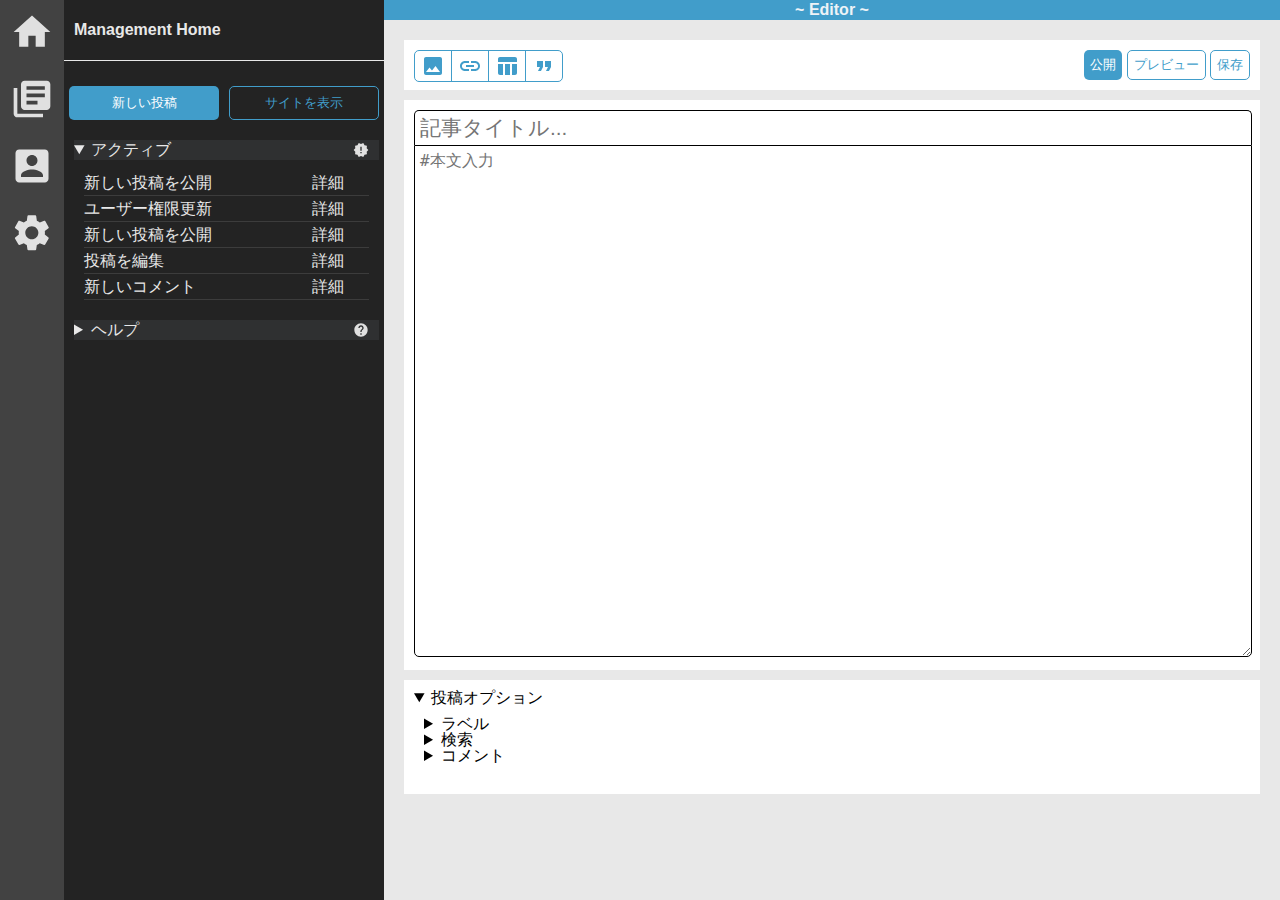
==== cs/post_Editor.html @ 0bb7f08c "ファイルの構成変更" ====
<!DOCTYPE html>
<html lang="ja">

<head>
  <meta charset="UTF-8">
  <meta name="viewport" content="width=device-width, initial-scale=1.0">
  <link rel="stylesheet" href="../reset.css">
  <link rel="stylesheet" href="./style.css">
  <link rel="stylesheet" href="./class_style.css">
  <script src="./httpRequest.js"></script>
  <script src="./editor.js"></script>
  <script src="./script.js"></script>

  <title>Document</title>
</head>

<body>

  <div id="navigation_bar">

    <nav>
      <ul>
        <li><a href="#"><img src="./images/home.svg" alt="ホーム"></a></li>
        <li><a href="#"><img src="./images/books.svg" alt="記事"></a></li>
        <li><a href="#"><img src="./images/account.svg" alt="アカウント"></a></li>
        <li><a href="#"><img src="./images/settings.svg" alt="設定"></a></li>
      </ul>
    </nav>

  </div>

  <div id="content_select_bar">

    <h3>Management Home</h3>

    <span class="section">
      <button class="h2 s2column">新しい投稿</button>
      <button class="h3 s2column">サイトを表示</button>
    </span>

    <details open>

      <summary><img src="./images/baseline-new.svg" alt="アクティブ">アクティブ</summary>
      <div>

        <table>
          <tr>
            <td>新しい投稿を公開</td>
            <td>詳細</td>
          </tr>
          <tr>
            <td>ユーザー権限更新</td>
            <td>詳細</td>
          </tr>
          <tr>
            <td>新しい投稿を公開</td>
            <td>詳細</td>
          </tr>
          <tr>
            <td>投稿を編集</td>
            <td>詳細</td>
          </tr>
          <tr>
            <td>新しいコメント</td>
            <td>詳細</td>
          </tr>
        </table>

      </div>
    </details>


    <details>

      <summary><img src="./images/help.svg" alt="ヘルプ">ヘルプ</summary>
      <div>

        お困りの時はサポートやコミュニティを参照してください。

      </div>
    </details>

  </div>

  <div id="main_control">
    <h1>~ Editor ~</h1>


    <section>
      
      <div id="Toolbar" class="box">
        <div class="left">
          <div class="groupbutton">
            <button value="image" data-method="CodeInsertion"><img src="./images/editor/photo.svg" alt="画像挿入"></button>
            <button value="link" data-method="CodeInsertion"><img src="./images/editor/link.svg" alt="リンク挿入"></button>
            <button value="table" data-method="TableCode"><img src="./images/editor/table.svg" alt="テーブル挿入"></button>
            <button value="quote" data-method="CodeInsertion"><img src="./images/editor/quote.svg" alt="引用"></button>
          </div>
        </div>
        <div class="right">
          <button class="h2 article">公開</button>
          <button class="h3 preview">プレビュー</button>
          <button class="h3 save">保存</button>
        </div>
      </div>

      <!-- テーブル挿入時 表示するコントロール -->
      <div class="box tableInWidget">
        横 : <input type="number" min="0" value="1">
        縦 : <input type="number" min="0" value="2">
        <button class="h2">挿入</button>

        <div class="box">

          <details>
            <summary>ヒント</summary>
            <div class="box">
              テーブル「:」を左右に配置する事で文字の寄りを変える事が出来ます<br>
              `|:----|`左寄り　`|----:|`右寄り
            </div>
          </details>

        </div>
      </div>


      <div class="box">
        <input id="postTitle" type="text" name="post_title" placeholder="記事タイトル..." value="">
        <textarea id="postText" name="post_data" placeholder="#本文入力" value=""></textarea>
      </div>

      <div class="box">
        <details open>
          <summary>投稿オプション</summary>

          <div class="box">
            <details>
              <summary>ラベル</summary>

              <div class="box">
                <input type="text" name="post_label" placeholder="ラベルをカンマ(,)で区切って入力" value="">
              </div>
            </details>

            <details>
              <summary>検索</summary>

              <div class="box">
                <input type="text" name="post_seo_about" placeholder="記事のSEO用説明" value="">
              </div>
            </details>

            <details>
              <summary>コメント</summary>

              <div class="box">
                コメント有無 :
                <label><input type="radio" name="comment" value="true" checked>有効</label>
                <label><input type="radio" name="comment" value="false">無効</label>
              </div>
            </details>
          </div>
        </details>

      </div>

    </section>


  </div>

</body>

</html>
---- cs/style.css ----
body, html{
  height: 100%;
  
}
*{
  font-family: 'Hiragino Kaku Gothic Pro', 'ヒラギノ角ゴ Pro W3', メイリオ, Meiryo, 'ＭＳ Ｐゴシック', sans-serif;
}

/* サイド ナビゲーション
============================================== */

#navigation_bar{
  background: #424242;
  width: 5%;
  height: 100%;
  float: left;
}

#navigation_bar nav ul li img{
  width: calc(100% - 20px);
  padding: 10px;
}


#content_select_bar{
  background: #232323;
  width: 25%;
  height: 100%;
  float: left;
  overflow: scroll;
}

#content_select_bar h3{
  color: #e8e8e8;
  padding: 10px;
  border-bottom: 1px #e8e8e8 solid;
  margin-bottom: 20px;
  line-height: 40px;
}
#content_select_bar .section{
  background: #232323;
  display: flex;
  padding-bottom: 10px;
}


#content_select_bar .section button.s2column{
  float: left;
  width: calc(50% - 10px);
  margin: 5px;
  line-height: 30px;
}

#content_select_bar .section button.h2{
  font-size: 0.8em;
}

#content_select_bar .section button.h3{
  font-size: 0.8em;
}

#content_select_bar summary{
  background: #2f3031;
  line-height: 20px;
}

#content_select_bar summary img{
  float: right;
  right: 10px;
  top: 2px;
  position: relative;
  width: 16px;
}

#content_select_bar details{
  color: #e8e8e8;
  padding: 5px 5px 5px 10px;
}


#content_select_bar details div{
  margin: 10px;
}

#content_select_bar details div table{
  width: 100%;
}

#content_select_bar details div table tr{
  line-height: 25px;
  border-bottom: 1px #3c3c3c solid;
}




/* メインコントロール
============================================== */

#main_control{
  background: #e8e8e8;
  width: 70%;
  height: 100%;
  float: left;
  overflow: scroll;
}

#main_control h1{
  background: #419dca;
  line-height: 20px;
  color: #edf3f7;
  text-align: center;
}

#main_control #Toolbar{
  height: 30px;
}

#main_control #Toolbar button{
  height: 30px;
}


#main_control input[name="post_title"]{
  width: calc(100% - 10px);
  border-radius: 5px 5px 0px 0px;
  border: 1px #000 solid;
  padding: 5px;
  font-size: 1.3em;
  border-bottom: 0px;
  font-family: arial,sans-serif;
}

#main_control textarea[name="post_data"]{
  width: calc(100% - 10px);
  border: 1px #000 solid;
  padding: 5px;
  border-radius: 0px 0px 5px 5px;
  height: 500px;
  font-size: 1em;
  font-family: "Monaco", monospace, "Courier", "Inconsolata", "Bitstream Vera Sans Mono";
}



#main_control details input{
  width: 100%;
}

#main_control details input[type="radio"]{
  width: auto;
}

#main_control .tableInWidget{
  display: none;
}
---- cs/class_style.css ----
/* Element
============================================== */
button{
  border-radius: 5px;
  color: #419dca;
  transition: .5s;
}

section{
  padding: 20px;
}


/* Button
============================================== */

.left{
  float: left;
}

.right{
  float: right;
}

button.h2{
  background: #419dca;
  color: #FFF;
  border: 0px;
}

button.h3{
  background: rgba(100%, 100%, 100%, 0);
  border: 1px #419dca solid;
}

.groupbutton{
  background: #fff;
  display: inline-block;
  border: 1px #419dca solid;
  border-radius: 5px;
}
.groupbutton button{
  display: block;
  float: left;
  border: 0px;
  line-height: 0px;
  background: rgba(255, 255, 255, 0);
  border-radius: 0px;
}

.groupbutton button img{
  width: 24px;
}

.groupbutton button:hover{
  background: #325b6f;
}

.groupbutton button:nth-child(n + 2){
  border-left: 1px #419dca solid;
}

/* セクション and ボックス
============================================== */

.box{
  background: #FFF;
  display: block;
  padding: 10px;
  margin-bottom: 10px;
}
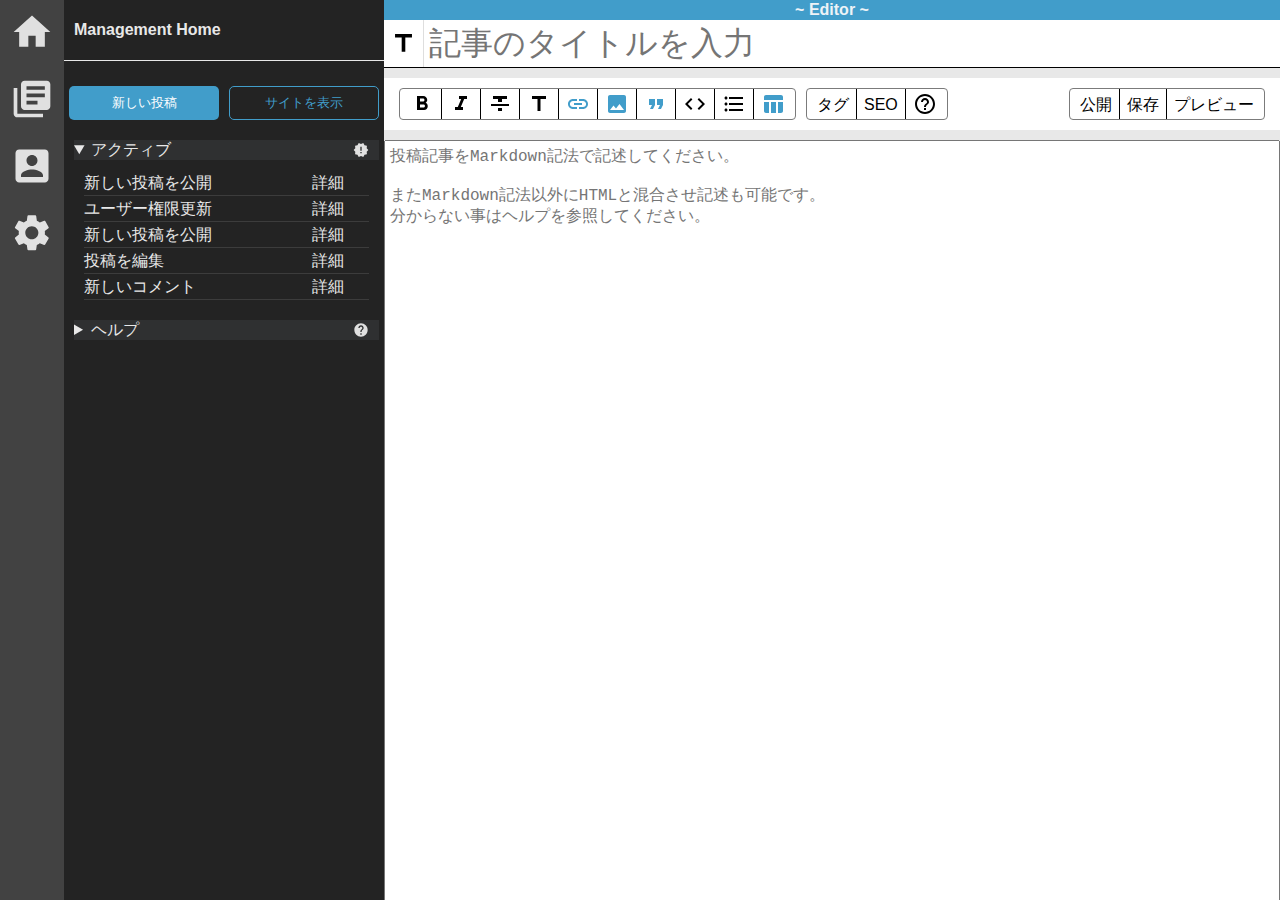
==== commit e8cd800c: "Editor再実装し、Object要素で個別に表示する様に改良" ====
--- a/cs/post_Editor.html
+++ b/cs/post_Editor.html
@@ -84,91 +84,8 @@
 
   <div id="main_control">
     <h1>~ Editor ~</h1>
-
-
-    <section>
-      
-      <div id="Toolbar" class="box">
-        <div class="left">
-          <div class="groupbutton">
-            <button value="image" data-method="CodeInsertion"><img src="./images/editor/photo.svg" alt="画像挿入"></button>
-            <button value="link" data-method="CodeInsertion"><img src="./images/editor/link.svg" alt="リンク挿入"></button>
-            <button value="table" data-method="TableCode"><img src="./images/editor/table.svg" alt="テーブル挿入"></button>
-            <button value="quote" data-method="CodeInsertion"><img src="./images/editor/quote.svg" alt="引用"></button>
-          </div>
-        </div>
-        <div class="right">
-          <button class="h2 article">公開</button>
-          <button class="h3 preview">プレビュー</button>
-          <button class="h3 save">保存</button>
-        </div>
-      </div>
-
-      <!-- テーブル挿入時 表示するコントロール -->
-      <div class="box tableInWidget">
-        横 : <input type="number" min="0" value="1">
-        縦 : <input type="number" min="0" value="2">
-        <button class="h2">挿入</button>
-
-        <div class="box">
-
-          <details>
-            <summary>ヒント</summary>
-            <div class="box">
-              テーブル「:」を左右に配置する事で文字の寄りを変える事が出来ます<br>
-              `|:----|`左寄り　`|----:|`右寄り
-            </div>
-          </details>
-
-        </div>
-      </div>
-
-
-      <div class="box">
-        <input id="postTitle" type="text" name="post_title" placeholder="記事タイトル..." value="">
-        <textarea id="postText" name="post_data" placeholder="#本文入力" value=""></textarea>
-      </div>
-
-      <div class="box">
-        <details open>
-          <summary>投稿オプション</summary>
-
-          <div class="box">
-            <details>
-              <summary>ラベル</summary>
-
-              <div class="box">
-                <input type="text" name="post_label" placeholder="ラベルをカンマ(,)で区切って入力" value="">
-              </div>
-            </details>
-
-            <details>
-              <summary>検索</summary>
-
-              <div class="box">
-                <input type="text" name="post_seo_about" placeholder="記事のSEO用説明" value="">
-              </div>
-            </details>
-
-            <details>
-              <summary>コメント</summary>
-
-              <div class="box">
-                コメント有無 :
-                <label><input type="radio" name="comment" value="true" checked>有効</label>
-                <label><input type="radio" name="comment" value="false">無効</label>
-              </div>
-            </details>
-          </div>
-        </details>
-
-      </div>
-
-    </section>
-
-
+    <object data="./editor.html" type="text/html" style="width: 100%; height: 100%;" ></object>
   </div>
-
 </body>
 
 </html>--- a/cs/class_style.css
+++ b/cs/class_style.css
@@ -68,4 +68,6 @@
   display: block;
   padding: 10px;
   margin-bottom: 10px;
-}+}
+
+
